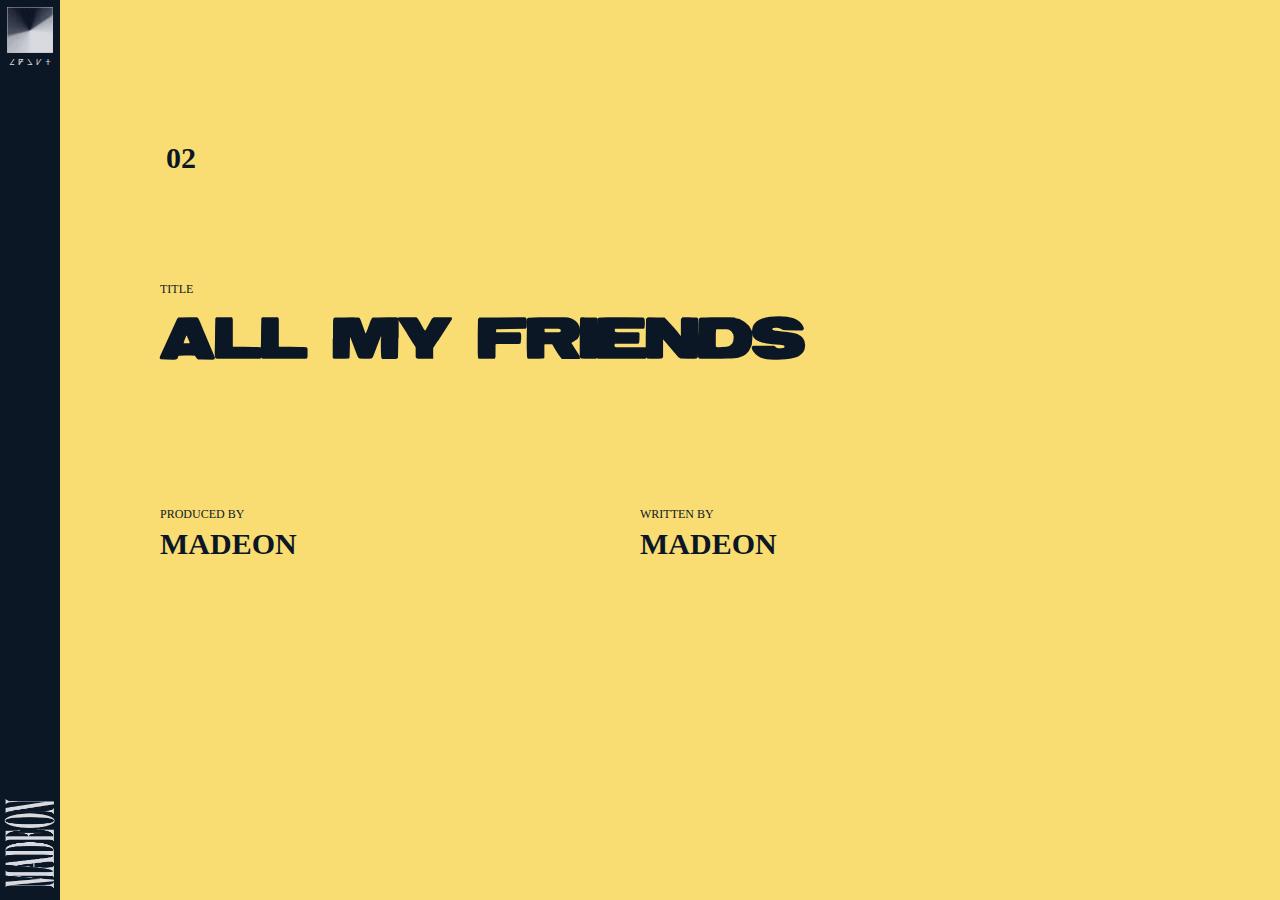
==== amf.html @ a2719cec "first upload" ====
<html>
<head>
<title>TRACKS</title>
<link rel="stylesheet" type="text/css" href="assets/styles/style.css" />
<script src="assets/scripts/main.js"></script>
</head>

<body>
	<div class="nav">
			<div class="nav-about">
				<div id="about-pic"> <a href = "about.html">
						<img id="about-scaled" src="assets/img/n-about.png"/>
				</a> </div>
				<div id="about-txt">a b o u t</div>
			</div>
			<div id="nav-logo"> <a href = "home.html">
					<img id="logo-scaled" src="assets/img/n-logo.png"/>
			</a> </div>

  </div>
  <div id="amf">
    <div class="s-content">

			<div class = "dropdown">
				<button class="dropbutton">02</button>
				<div class = "dropcontent">
					<a href="dreamx3.html">01</a>
					<a href="bf.html">03</a>
					<a href="nirvana.html">04</a>
					<a href="mania.html">05</a>
					<a href="miracle.html">06</a>
					<a href="nfnm.html">07</a>
					<a href="holdme.html">08</a>
					<a href="heavy.html">09</a>
					<a href="borealis.html">10</a>
				</div>
			</div>

      <div class="title">
        <p> TITLE </p>
        <h1> ALL MY FRIENDS </h1>
      </div>
      <div class="credits">
        <div class="credit1">
          <p> PRODUCED BY </p>
          <h3> MADEON </h3>
        </div>
        <div class="credit2">
          <p> WRITTEN BY </p>
          <h3> MADEON </h3>
        </div>
      </div>
      <iframe src="https://open.spotify.com/embed/track/3ArdPRbscsYB2uI70AzpuG" width="640" height="80" frameborder="0" allowtransparency="true" allow="encrypted-media"></iframe>
    </div>
  </div>

</body>
</html>
---- assets/styles/style.css ----
/* Set Up */
body {
  margin: 0px;
  background: #ffffff;
  height: 100%;
}

@font-face {
  font-family: Imperial; src: url("../fonts/ImperialRoundRegular.ttf");
}

@font-face {
  font-family: Reservoir; src:url("../fonts/ReservoirGrunge.ttf");
}

/* Home */
.hero {
  background-image: url('../img/h-hero.png');
  width: 100%;
  height: 100%;
  background-size: cover;
  background-position: center;
  background-repeat: no-repeat;

  display: flex;
  justify-content: center;
  align-items: center;
  text-align: center;
}

@keyframes slide {
  100% {transform: translateX(-100%); }
}

@keyframes appear {
  0% {opacity: 0; }
  100% {opacity: 1; }
}

.cover {
  width: 100%;
  height: 100%;
  top: 0;
  background-image: url('../img/h-goodfaith.png');
  background-size: cover;
  background-position: center;
  background-repeat: no-repeat;

  animation-name: slide;
  animation-duration: 5s;
  animation-timing-function: cubic-bezier(0.455, 0.03, 0.515, 0.955);
  animation-delay: 1s;
  animation-fill-mode: forwards;

  position: absolute;
}

.h-nav {
  width: 60px;
  background: #0C1725;
  height: 100%;
  top: 0;
  left: 0;
  opacity: 0;
  position: fixed;

  animation-name: appear;
  animation-duration: 0.2s;
  animation-timing-function: ease-in;
  animation-delay: 5s;
  animation-fill-mode: forwards;

  display: flex;
	flex-direction: column;
	align-items: center;
  justify-content: space-between;
}

.h-hero-txt h1 {
  font-family: Reservoir;
  font-size: 45;
  color: #0C1725;
  opacity: 0;

  animation-name: appear;
  animation-duration: 0.2s;
  animation-timing-function: ease-in;
  animation-delay: 5.5s;
  animation-fill-mode: forwards;
}

#h-button {
  opacity: 0;

  animation-name: appear;
  animation-duration: 0.2s;
  animation-timing-function: ease-in;
  animation-delay: 5.5s;
  animation-fill-mode: forwards;
}

#button-scaled {
  width: 260px;
}

/* Second Home */
.hero-txt h1 {
  font-family: Reservoir;
  font-size: 45;
  color: #0C1725;
}

/* Normal Nav */

.nav {
  width: 60px;
  background: #0C1725;
  height: 100%;
  top: 0;
  left: 0;
  position: fixed;

  display: flex;
	flex-direction: column;
	align-items: center;
  justify-content: space-between;
}

.nav-about {
  display: flex;
  flex-direction: column;
  align-items: center;
}

#nav-logo {
  padding-bottom: 7px;
}

.nav-about {
  padding-top: 7px;
}

#about-txt {
  font-family: Imperial;
  color: #D9DADF;
  padding-top: 3px;
  font-size: 13;
}

#about-scaled {
  width: 46px;
}

#logo-scaled {
  width: 56px;
}

/* Songs Main */

.s-content {
  height: 70%;
  width: 75%;

  display: flex;
  flex-direction: column;
  justify-content: space-between;

  position: absolute;
  top: 50%;
  left: 50%;
  transform: translate(-50%, -50%);
}

.s-content h1 {
  font-family: Reservoir;
  font-size: 50px;
  color: #0C1725;
  margin-top: 20px;
}

.s-content h3 {
  font-family: "Helvetica Neue";
  font-size: 30px;
  font-weight: 700;
  color: #0C1725;
  margin-top: 5px;
}

.s-content p {
  font-family: "Helvetica Neue";
  font-size: 12px;
  font-weight: 500;
  color: #0C1725;
  margin-bottom: 0;
}

.credits {
  width: 100%;
  display: flex;
  flex-direction: row;
}

.credit2 {
  position: absolute;
  left: 50%;
}

.title h1:hover {
  animation-name: chg-color;
  animation-duration: 5s;
  animation-iteration-count: infinite;
}

/* Songs Nav */
/* dropdown code modified from here: https://www.w3schools.com/howto/tryit.asp?filename=tryhow_css_js_dropdown_hover */
.dropbutton {
  background-color: transparent;
  color: #0C1725;
  font-family: "Helvetica Neue";
  font-size: 30px;
  font-weight: 700;
  margin-top: 5px;
  border: none;
}

.dropdown {
  position: relative;
  display: inline-block;
}

.dropcontent {
  display: none;
  position: absolute;
  background-color: rgba(219, 218, 224, 0.65);
  min-width: 60px;
  z-index: 1;
}

.dropcontent a {
  font-family: "Helvetica Neue";
  font-size: 12px;
  font-weight: 500;
  margin-top: 5px;
  text-decoration: none;
  color: #0C1725;

  padding: 12px 16px;
  display: block;
}

.dropcontent a:hover {
  background-color: rgba(219, 218, 224, 0.8);
}

.dropdown:hover .dropcontent {
  display: block;
}

.dropdown:hover .dropbtn {
  background-color: #0C1725;
}

/* Diff Songs */
#dreamx3 {
  width: 100%;
  height: 100%;
  background-color: #00EAF1;
}

#amf {
  width: 100%;
  height: 100%;
  background-color: #F9DD72;
}

#bf {
  width: 100%;
  height: 100%;
  background-color: #82F441;
}

#nirvana {
  width: 100%;
  height: 100%;
  background-color: #B271FF;
}

#mania {
  width: 100%;
  height: 100%;
  background-color: #E13B63;
}

#miracle {
  width: 100%;
  height: 100%;
  background-color: #0001FF;
}

#nfnm {
  width: 100%;
  height: 100%;
  background-color: #ED71DE;
}

#holdme {
  width: 100%;
  height: 100%;
  background-color: #85F7AE;
}

#heavy {
  width: 100%;
  height: 100%;
  background-color: #F2ACCE;
}

#borealis {
  width: 100%;
  height: 100%;
  background-color: #0097FE;
}

/* About */

#a-all {
  width: 100%;
  height: 100%;
  background-color: #FDFDFD;
}

.a-content {
  height: 60%;
  width: 75%;

  display: flex;
  flex-direction: column;
  justify-content: space-between;

  position: absolute;
  top: 50%;
  left: 50%;
  transform: translate(-50%, -50%);
}

blockquote {
  font-family: Reservoir;
  font-size: 40px;
  color: #0C1725;
  margin-top: 0;
  margin-bottom: 0;
  margin-left: 20px;

  animation-name: chg-color;
  animation-duration: 5s;
  animation-iteration-count: infinite;
}

@keyframes chg-color {
  10% {color: #00EAF1;}
	20% {color: #F9DD72;}
	30% {color: #82F441;}
	40% {color: #B271FF;}
	50% {color: #E13B63;}
  60% {color: #0001FF;}
  70% {color: #ED71DE;}
	80% {color: #85F7AE;}
	90% {color: #F2ACCE;}
	100% {color: #0097FE;}
}

#q1 h1 {
  font-family: Reservoir;
  font-size: 40px;
  color: #0C1725;
  margin-top: 0;
  margin-bottom: 0;
  margin-left: 20px;
}

h4 {
  font-family: "Helvetica Neue";
  font-size: 12px;
  font-weight: 700;
  color: #0C1725;
  margin-top: 20px;
}

.a-content p {
  font-family: "Helvetica Neue";
  font-size: 12px;
  font-weight: 500;
  color: #0C1725;
  margin-bottom: 20px;
}

.a-content a:link {
  color: #00EAF1;
  text-decoration: none;
}

.a-content a:visited {
  color: #00EAF1;
}

.a-content a:hover {
  color: #85F7AE;
}
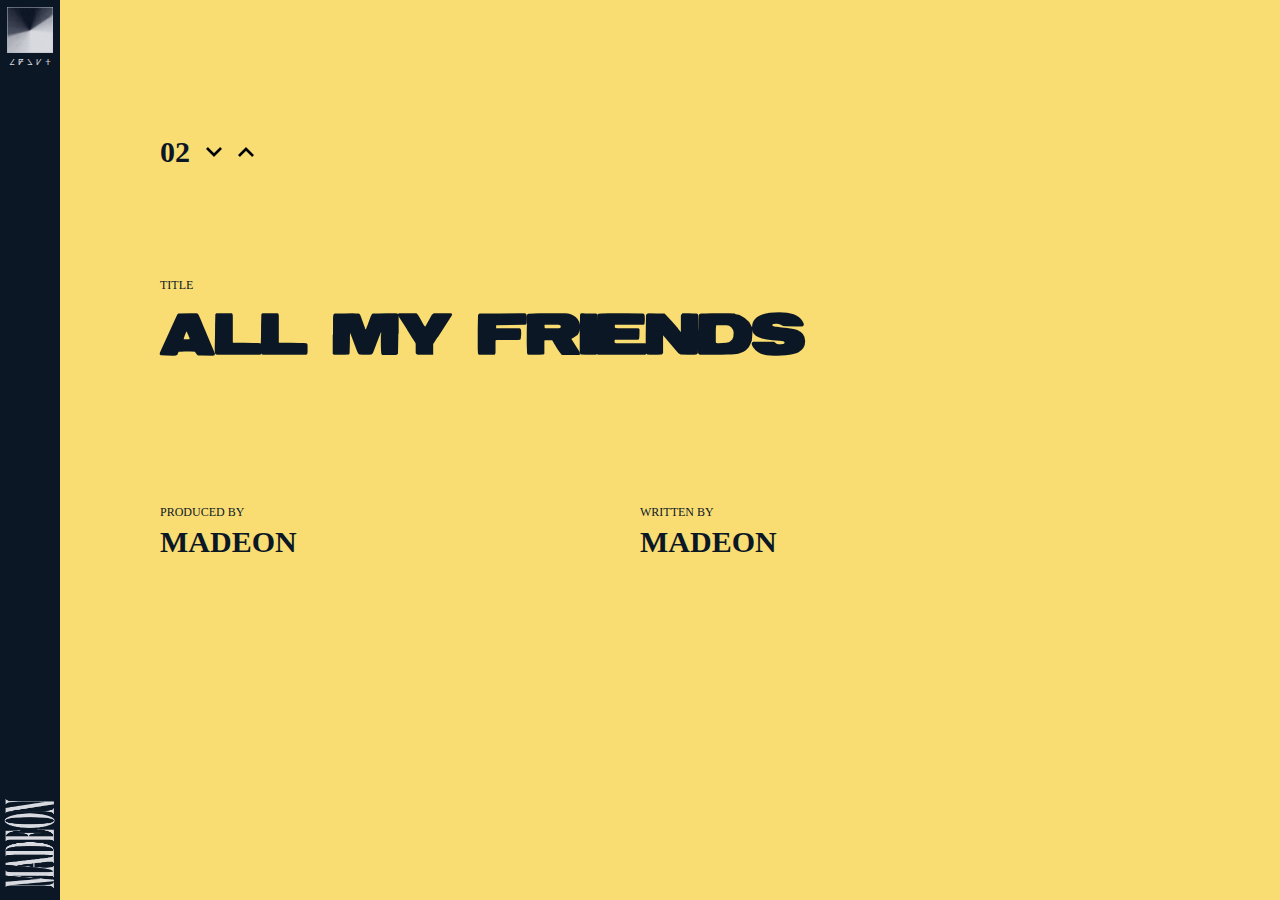
==== commit de51c614: "updated track navigation" ====
--- a/amf.html
+++ b/amf.html
@@ -21,19 +21,14 @@
   <div id="amf">
     <div class="s-content">
 
-			<div class = "dropdown">
-				<button class="dropbutton">02</button>
-				<div class = "dropcontent">
-					<a href="dreamx3.html">01</a>
-					<a href="bf.html">03</a>
-					<a href="nirvana.html">04</a>
-					<a href="mania.html">05</a>
-					<a href="miracle.html">06</a>
-					<a href="nfnm.html">07</a>
-					<a href="holdme.html">08</a>
-					<a href="heavy.html">09</a>
-					<a href="borealis.html">10</a>
-				</div>
+			<div class = "tracknav">
+				<div class = "trackno">02</div>
+				<button class = "nexttrack"> <a href = "bf.html">
+					<img src="assets/img/s-next.png"/>
+				</a> </button>
+				<button class = "previoustrack"> <a href = "dreamx3.html">
+					<img src="assets/img/s-previous.png"/>
+				</a> </button>
 			</div>
 
       <div class="title">
@@ -50,7 +45,8 @@
           <h3> MADEON </h3>
         </div>
       </div>
-      <iframe src="https://open.spotify.com/embed/track/3ArdPRbscsYB2uI70AzpuG" width="640" height="80" frameborder="0" allowtransparency="true" allow="encrypted-media"></iframe>
+      <iframe src="https://open.spotify.com/embed/track/3ArdPRbscsYB2uI70AzpuG" width="640" height="80" frameborder="0" allowtransparency="true" allow="encrypted-media">
+			</iframe>
     </div>
   </div>
 
--- a/assets/styles/style.css
+++ b/assets/styles/style.css
@@ -156,7 +156,6 @@
 }
 
 /* Songs Main */
-
 .s-content {
   height: 70%;
   width: 75%;
@@ -211,53 +210,32 @@
   animation-iteration-count: infinite;
 }
 
-/* Songs Nav */
-/* dropdown code modified from here: https://www.w3schools.com/howto/tryit.asp?filename=tryhow_css_js_dropdown_hover */
-.dropbutton {
-  background-color: transparent;
+/* Track Nav */
+.trackno {
   color: #0C1725;
   font-family: "Helvetica Neue";
   font-size: 30px;
   font-weight: 700;
-  margin-top: 5px;
   border: none;
-}
-
-.dropdown {
-  position: relative;
-  display: inline-block;
-}
-
-.dropcontent {
-  display: none;
-  position: absolute;
-  background-color: rgba(219, 218, 224, 0.65);
-  min-width: 60px;
-  z-index: 1;
-}
-
-.dropcontent a {
-  font-family: "Helvetica Neue";
-  font-size: 12px;
-  font-weight: 500;
-  margin-top: 5px;
-  text-decoration: none;
-  color: #0C1725;
-
-  padding: 12px 16px;
-  display: block;
-}
-
-.dropcontent a:hover {
+  padding-right: 8px;
+}
+
+.tracknav {
+  display: flex;
+  flex-direction: row;
+  align-items: center;
+}
+
+.nexttrack, .previoustrack {
+  padding: 8px;
+
+  background-color: transparent;
+  border: none;
+}
+
+.nexttrack:hover, .previoustrack:hover {
   background-color: rgba(219, 218, 224, 0.8);
-}
-
-.dropdown:hover .dropcontent {
-  display: block;
-}
-
-.dropdown:hover .dropbtn {
-  background-color: #0C1725;
+  opacity: 0.5;
 }
 
 /* Diff Songs */
